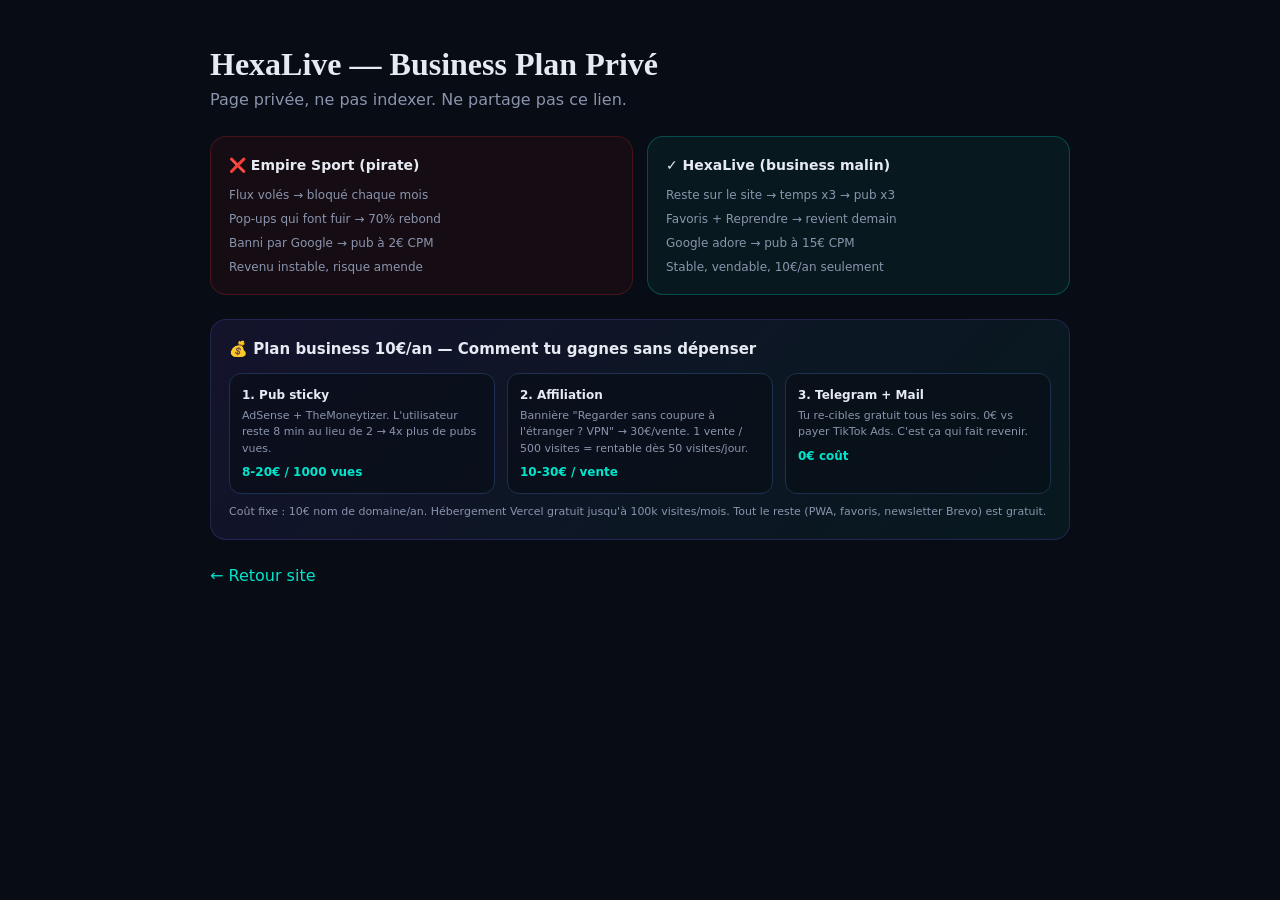
==== admin.html @ fc9fab7d "boost: 40+ chaines (sport/jeunesse/musique) + business plan prive admin.html" ====
<!DOCTYPE html>
<html lang="fr">
<head>
<meta charset="UTF-8">
<meta name="viewport" content="width=device-width, initial-scale=1.0">
<title>HexaLive — Admin Privé</title>
<link rel="stylesheet" href="style.css">
<style>body{padding:40px 20px;max-width:900px;margin:auto;background:#080C14;color:#E6EAF2}</style>
</head>
<body>
<h1 style="font-family:Space Grotesk">HexaLive — Business Plan Privé</h1>
<p style="color:#8A94AD">Page privée, ne pas indexer. Ne partage pas ce lien.</p>
<div class="legal-grid" style="margin:24px 0">
  <div class="legal-card bad">
    <h3>❌ Empire Sport (pirate)</h3>
    <ul>
      <li>Flux volés → bloqué chaque mois</li>
      <li>Pop-ups qui font fuir → 70% rebond</li>
      <li>Banni par Google → pub à 2€ CPM</li>
      <li>Revenu instable, risque amende</li>
    </ul>
  </div>
  <div class="legal-card good">
    <h3>✓ HexaLive (business malin)</h3>
    <ul>
      <li>Reste sur le site → temps x3 → pub x3</li>
      <li>Favoris + Reprendre → revient demain</li>
      <li>Google adore → pub à 15€ CPM</li>
      <li>Stable, vendable, 10€/an seulement</li>
    </ul>
  </div>
</div>
<div class="monet-box">
  <h3>💰 Plan business 10€/an — Comment tu gagnes sans dépenser</h3>
  <div class="monet-grid">
    <div><strong>1. Pub sticky</strong><span>AdSense + TheMoneytizer. L'utilisateur reste 8 min au lieu de 2 → 4x plus de pubs vues.</span><b>8-20€ / 1000 vues</b></div>
    <div><strong>2. Affiliation</strong><span>Bannière "Regarder sans coupure à l'étranger ? VPN" → 30€/vente. 1 vente / 500 visites = rentable dès 50 visites/jour.</span><b>10-30€ / vente</b></div>
    <div><strong>3. Telegram + Mail</strong><span>Tu re-cibles gratuit tous les soirs. 0€ vs payer TikTok Ads. C'est ça qui fait revenir.</span><b>0€ coût</b></div>
  </div>
  <p class="muted">Coût fixe : 10€ nom de domaine/an. Hébergement Vercel gratuit jusqu'à 100k visites/mois. Tout le reste (PWA, favoris, newsletter Brevo) est gratuit.</p>
</div>
<p style="margin-top:24px"><a href="index.html" style="color:#00E5CC">← Retour site</a></p>
</body>
</html>
---- style.css ----
:root{
  --bg:#080C14;
  --card:#111A2E;
  --card2:#16233F;
  --border:#1E3050;
  --text:#E6EAF2;
  --muted:#8A94AD;
  --cyan:#00E5CC;
  --violet:#7C5CFF;
  --gold:#F59E0B;
}
*{box-sizing:border-box;margin:0;padding:0}
body{font-family:'Inter',system-ui,sans-serif;background:var(--bg);color:var(--text);line-height:1.5;overflow-x:hidden}
a{color:inherit;text-decoration:none}
.container{max-width:1280px;margin:0 auto;padding:0 24px}
.pub-top,.pub-side,.pub-infeed,.pub-modal{
  border:1px dashed #2A3A5A;background:rgba(255,255,255,0.03);color:#5A6A90;
  display:flex;align-items:center;justify-content:center;font-size:12px;letter-spacing:0.06em;text-transform:uppercase;gap:12px
}
.pub-top{height:56px;background:#0A1225;border-left:0;border-right:0;justify-content:center}
.pub-top-cta{background:var(--cyan);color:#02141A;padding:4px 10px;border-radius:999px;font-size:11px;font-weight:800;letter-spacing:0}
.pub-side{height:90px;border-radius:12px;margin-top:12px;flex-direction:column}
.pub-side small{font-size:10px;letter-spacing:0;text-transform:none;color:#6B7A9A}
.pub-infeed{height:90px;border-radius:12px;margin:28px 0}
.pub-modal{height:64px;border-radius:10px;margin-top:14px}
/* WATCH BAR sticky */
.watch-bar{position:sticky;top:0;z-index:60;background:linear-gradient(135deg,#0EA5E9,#00E5CC);color:#02141A;padding:10px 0;box-shadow:0 8px 24px rgba(0,0,0,0.3);animation:slideDown 0.3s ease}
@keyframes slideDown{from{transform:translateY(-100%)}to{transform:translateY(0)}}
.watch-bar-inner{display:flex;align-items:center;justify-content:space-between;gap:12px;flex-wrap:wrap}
.watch-left{display:flex;align-items:center;gap:10px;font-size:13px;font-weight:600;flex-wrap:wrap}
.watch-left .live-badge.small{background:#FF2E2E;color:white;padding:3px 8px;font-size:10px}
.watch-sub{font-weight:500;opacity:0.85;font-size:11px}
.watch-actions{display:flex;align-items:center;gap:8px}
.watch-actions .btn-primary.small{padding:7px 14px;font-size:12px}
.watch-actions .btn-small{background:rgba(2,20,26,0.12);border-color:rgba(2,20,26,0.2);color:#02141A}
.watch-close{background:rgba(2,20,26,0.12);border:0;width:28px;height:28px;border-radius:50%;cursor:pointer;font-weight:700}
/* HEADER */
.header{position:sticky;top:0;z-index:50;background:rgba(8,12,20,0.92);backdrop-filter:blur(16px);border-bottom:1px solid var(--border)}
.header-inner{display:flex;align-items:center;justify-content:space-between;height:64px;gap:14px}
.logo{display:flex;align-items:center;gap:12px;flex-shrink:0}
.logo-icon{width:44px;height:44px;background:rgba(0,229,204,0.1);border:1px solid rgba(0,229,204,0.25);border-radius:12px;display:flex;align-items:center;justify-content:center}
.logo-text{font-family:'Space Grotesk',sans-serif;font-weight:700;font-size:18px;letter-spacing:0.08em}
.logo-text span{color:var(--cyan)}
.logo-sub{font-size:9px;letter-spacing:0.18em;color:var(--cyan);font-weight:600;margin-top:-2px}
.search-wrap{position:relative;flex:1;max-width:380px}
.search-wrap input{width:100%;background:rgba(255,255,255,0.06);border:1px solid var(--border);border-radius:999px;padding:9px 36px 9px 14px;color:var(--text);font-size:13px;outline:none}
.search-wrap input:focus{border-color:var(--cyan);background:rgba(255,255,255,0.08)}
.search-icon{position:absolute;right:12px;top:50%;transform:translateY(-50%);color:var(--muted)}
.search-wrap.mobile{max-width:none;margin-top:10px}
.nav{display:flex;gap:22px;font-size:14px;font-weight:500;color:var(--muted);flex-shrink:0}
.nav a.active,.nav a:hover{color:var(--text)}
.header-actions{display:flex;gap:10px;align-items:center;flex-shrink:0}
.btn-primary{background:linear-gradient(135deg,var(--cyan),#0EA5E9);color:#02141A;border:0;padding:9px 18px;border-radius:999px;font-weight:700;font-size:13px;cursor:pointer;transition:0.2s}
.btn-primary:hover{transform:translateY(-1px);box-shadow:0 8px 24px rgba(0,229,204,0.25)}
.btn-primary.large{padding:14px 26px;font-size:15px}
.btn-ghost{background:rgba(255,255,255,0.06);border:1px solid var(--border);color:var(--text);padding:9px 18px;border-radius:999px;font-weight:600;font-size:13px;cursor:pointer}
.btn-ghost.large{padding:14px 22px}
.btn-small{background:rgba(124,92,255,0.15);border:1px solid rgba(124,92,255,0.3);color:#C4B5FD;padding:7px 14px;border-radius:999px;font-weight:600;font-size:12px;cursor:pointer}
.btn-heart{background:rgba(255,255,255,0.06);border:1px solid var(--border);width:36px;height:36px;border-radius:50%;cursor:pointer;font-size:16px;display:flex;align-items:center;justify-content:center;transition:0.2s}
.btn-heart.active{background:rgba(255,46,46,0.15);border-color:#FF2E2E;color:#FF2E2E}
.burger{display:none;background:none;border:0;color:var(--text);font-size:22px}
.mobile-nav{display:none;flex-direction:column;padding:12px 24px;gap:10px;border-top:1px solid var(--border);background:var(--bg)}
.mobile-nav.open{display:flex}
/* HERO */
.hero{padding:28px 0 20px;background:radial-gradient(800px 400px at 70% 0%, rgba(124,92,255,0.18), transparent), radial-gradient(600px 300px at 10% 10%, rgba(0,229,204,0.12), transparent)}
.hero-grid{display:grid;grid-template-columns:1.08fr 0.92fr;gap:32px;align-items:start}
.badge-hero{display:inline-flex;align-items:center;gap:8px;background:rgba(0,229,204,0.08);border:1px solid rgba(0,229,204,0.2);color:var(--cyan);font-size:11px;font-weight:700;letter-spacing:0.06em;padding:7px 12px;border-radius:999px;margin-bottom:16px}
.dot{width:8px;height:8px;background:#00E5CC;border-radius:50%;box-shadow:0 0 10px #00E5CC;animation:pulse 1.6s infinite}
@keyframes pulse{0%,100%{opacity:1}50%{opacity:0.5}}
.hero-text h1{font-family:'Space Grotesk',sans-serif;font-size:48px;line-height:0.95;font-weight:700;letter-spacing:-0.03em}
.gradient{background:linear-gradient(135deg,var(--cyan),var(--violet));-webkit-background-clip:text;-webkit-text-fill-color:transparent}
.hero-text p{color:var(--muted);font-size:15px;margin:14px 0 18px;max-width:520px}
.hero-cta{display:flex;gap:10px;flex-wrap:wrap}
.trust{display:flex;gap:14px;flex-wrap:wrap;margin-top:16px;font-size:11px;color:#6B7A9A;font-weight:600}
.social-proof{display:flex;align-items:center;gap:10px;margin-top:14px;background:rgba(255,255,255,0.04);border:1px solid var(--border);padding:8px 12px;border-radius:999px;font-size:12px;color:var(--muted);width:fit-content}
.avatars{display:flex;gap:-4px}
.avatars span{width:22px;height:22px;border-radius:50%;background:linear-gradient(135deg,var(--cyan),var(--violet));border:2px solid var(--bg);display:inline-flex;margin-left:-6px}
.avatars span:first-child{margin-left:0}
.player-card{background:var(--card);border:1px solid var(--border);border-radius:20px;overflow:hidden;box-shadow:0 20px 60px rgba(0,0,0,0.5);position:sticky;top:76px}
.player-top{display:flex;justify-content:space-between;align-items:center;padding:12px 14px;background:rgba(255,255,255,0.02);border-bottom:1px solid var(--border);font-size:12px;gap:8px}
.live-badge{background:#FF2E2E;color:white;padding:4px 10px;border-radius:999px;font-weight:800;font-size:11px;letter-spacing:0.06em;flex-shrink:0}
.player-channel{color:var(--muted);font-weight:600;flex:1;white-space:nowrap;overflow:hidden;text-overflow:ellipsis}
.player-screen{aspect-ratio:16/9;background:#05080F;display:flex;align-items:center;justify-content:center;position:relative;overflow:hidden}
.player-screen::after{content:"";position:absolute;inset:0;background:radial-gradient(400px 200px at 50% 30%, rgba(0,229,204,0.10), transparent);pointer-events:none}
.player-placeholder{text-align:center;z-index:1;padding:18px}
.play-icon{width:64px;height:64px;background:var(--cyan);color:#02141A;border-radius:50%;display:flex;align-items:center;justify-content:center;font-size:22px;margin:0 auto 12px;box-shadow:0 10px 30px rgba(0,229,204,0.35)}
.player-placeholder p{font-weight:700;font-size:14px}
.player-placeholder small{color:var(--muted);font-size:11px;display:block;margin-top:6px;max-width:320px}
#heroIframe{width:100%;height:100%;border:0;position:absolute;inset:0}
.player-controls{display:flex;justify-content:space-between;padding:10px 14px;font-size:11px;color:var(--muted);border-top:1px solid var(--border)}
.pub-label{color:var(--gold)}
.player-actions{display:flex;align-items:center;justify-content:space-between;padding:10px 14px;border-top:1px solid var(--border);background:rgba(255,255,255,0.015)}
.viewer-count{font-size:12px;color:var(--muted);font-weight:600}
.stats-bar{border-top:1px solid var(--border);border-bottom:1px solid var(--border);background:rgba(255,255,255,0.015)}
.stats-inner{display:grid;grid-template-columns:repeat(4,1fr);gap:16px;padding:16px 0;text-align:center}
.stats-inner strong{display:block;font-size:20px;font-family:'Space Grotesk',sans-serif}
.stats-inner span{font-size:11px;color:var(--muted);letter-spacing:0.08em;text-transform:uppercase;font-weight:600}
.section{padding:28px 0}
.section-head{display:flex;align-items:center;justify-content:space-between;gap:16px;flex-wrap:wrap;margin-bottom:16px}
.section-head h2{font-family:'Space Grotesk',sans-serif;font-size:22px}
.highlight-section{background:linear-gradient(135deg, rgba(124,92,255,0.08), rgba(0,229,204,0.05));border:1px solid rgba(124,92,255,0.15);border-radius:16px;padding:18px;margin:12px 0}
.badge-live{background:var(--gold);color:#1A0F00;padding:4px 10px;border-radius:999px;font-size:11px;font-weight:800}
.link{color:var(--cyan);font-weight:600;font-size:13px;cursor:pointer;background:none;border:0}
.section-desc{color:var(--muted);font-size:13px;margin-bottom:14px}
.filters{display:flex;gap:8px;flex-wrap:wrap}
.filter{background:rgba(255,255,255,0.06);border:1px solid var(--border);color:var(--muted);padding:7px 14px;border-radius:999px;font-size:13px;font-weight:600;cursor:pointer}
.filter.active{background:var(--text);color:var(--bg);border-color:var(--text)}
.grid-channels{display:grid;grid-template-columns:repeat(auto-fill,minmax(164px,1fr));gap:12px}
.channel-card{background:var(--card);border:1px solid var(--border);border-radius:16px;padding:12px;cursor:pointer;transition:0.18s;position:relative;overflow:hidden}
.channel-card:hover{transform:translateY(-3px);border-color:rgba(0,229,204,0.4);box-shadow:0 12px 32px rgba(0,0,0,0.4)}
.channel-card::before{content:"";position:absolute;top:0;left:0;right:0;height:3px;background:linear-gradient(90deg,var(--cyan),var(--violet));opacity:0;transition:0.2s}
.channel-card:hover::before{opacity:1}
.ch-logo{width:100%;height:62px;background:rgba(255,255,255,0.04);border:1px solid var(--border);border-radius:12px;display:flex;align-items:center;justify-content:center;font-weight:800;letter-spacing:0.06em;font-size:16px;position:relative}
.ch-heart{position:absolute;top:6px;right:6px;width:26px;height:26px;background:rgba(8,12,20,0.85);border:1px solid var(--border);border-radius:50%;display:flex;align-items:center;justify-content:center;font-size:12px;cursor:pointer;z-index:2}
.ch-heart.active{color:#FF2E2E;border-color:#FF2E2E;background:rgba(255,46,46,0.15)}
.ch-name{font-weight:700;font-size:13px;margin:8px 0 2px}
.ch-meta{font-size:11px;color:var(--muted);white-space:nowrap;overflow:hidden;text-overflow:ellipsis}
.ch-live{position:absolute;top:8px;left:8px;background:#FF2E2E;color:white;font-size:8px;font-weight:800;padding:3px 6px;border-radius:999px;letter-spacing:0.06em;z-index:1}
.ch-viewers{font-size:10px;color:#6B7A9A;margin-top:4px}
.row-section{padding:18px 0}
.row-head{display:flex;align-items:center;justify-content:space-between;margin-bottom:12px}
.row-head h3{font-family:'Space Grotesk',sans-serif;font-size:16px}
.muted-small{font-size:11px;color:var(--muted)}
.h-scroll{display:flex;gap:12px;overflow-x:auto;padding-bottom:6px;scrollbar-width:thin}
.h-scroll::-webkit-scrollbar{height:6px}
.h-scroll::-webkit-scrollbar-thumb{background:var(--border);border-radius:999px}
.mini-card{min-width:180px;background:var(--card);border:1px solid var(--border);border-radius:14px;padding:10px;cursor:pointer;flex-shrink:0}
.mini-card .ch-logo{height:52px;font-size:14px}
.grid-tonight{display:grid;grid-template-columns:repeat(auto-fill,minmax(220px,1fr));gap:12px}
.tonight-card{background:var(--card);border:1px solid var(--border);border-radius:14px;overflow:hidden;cursor:pointer;transition:0.2s}
.tonight-card:hover{border-color:var(--cyan)}
.tonight-thumb{height:96px;background:linear-gradient(135deg,#0f172a,#1e293b);display:flex;align-items:center;justify-content:center;position:relative}
.tonight-thumb span{font-weight:800;letter-spacing:0.08em}
.tonight-badge{position:absolute;top:8px;left:8px;background:var(--gold);color:#1A0F00;font-size:10px;font-weight:800;padding:3px 7px;border-radius:999px}
.tonight-info{padding:10px}
.tonight-info h4{font-size:13px}
.tonight-info p{font-size:11px;color:var(--muted)}
.cta-retention{margin:20px 0}
.cta-box{background:linear-gradient(135deg, rgba(124,92,255,0.12), rgba(0,229,204,0.08));border:1px solid rgba(124,92,255,0.25);border-radius:16px;padding:20px;display:grid;grid-template-columns:1.2fr 0.8fr;gap:20px}
.cta-box h3{font-size:16px}
.cta-box p{font-size:13px;color:var(--muted);margin:6px 0 10px}
.cta-box ul{list-style:none;font-size:12px;color:var(--muted);display:flex;flex-direction:column;gap:4px}
.cta-form{display:flex;flex-direction:column;gap:8px}
.cta-form input{background:rgba(8,12,20,0.7);border:1px solid var(--border);border-radius:10px;padding:11px 12px;color:var(--text);font-size:13px}
.grid-replay{display:grid;grid-template-columns:repeat(auto-fill,minmax(230px,1fr));gap:12px}
.replay-card{background:var(--card);border:1px solid var(--border);border-radius:16px;overflow:hidden}
.replay-thumb{height:130px;display:flex;align-items:center;justify-content:center;font-weight:800;letter-spacing:0.12em;color:white;font-size:17px}
.replay-info{padding:12px}
.replay-info h4{font-size:14px}
.replay-info p{font-size:12px;color:var(--muted);margin:4px 0 10px}
.legal-section{margin-top:10px}
.legal-grid{display:grid;grid-template-columns:1fr 1fr;gap:14px}
.legal-card{border-radius:16px;padding:18px;border:1px solid var(--border)}
.legal-card.bad{background:rgba(255,46,46,0.06);border-color:rgba(255,46,46,0.2)}
.legal-card.good{background:rgba(0,229,204,0.06);border-color:rgba(0,229,204,0.25)}
.legal-card h3{font-size:14px;margin-bottom:10px}
.legal-card ul{list-style:none;display:flex;flex-direction:column;gap:6px;font-size:12px;color:var(--muted)}
.monet-box{margin-top:16px;background:linear-gradient(135deg, rgba(124,92,255,0.10), rgba(0,229,204,0.06));border:1px solid rgba(124,92,255,0.20);border-radius:16px;padding:18px}
.monet-box h3{font-size:15px;margin-bottom:12px}
.monet-grid{display:grid;grid-template-columns:repeat(3,1fr);gap:12px}
.monet-grid div{background:rgba(8,12,20,0.6);border:1px solid var(--border);border-radius:12px;padding:12px}
.monet-grid strong{display:block;font-size:12px;margin-bottom:4px}
.monet-grid span{font-size:11px;color:var(--muted);display:block}
.monet-grid b{display:block;margin-top:6px;color:var(--cyan);font-size:12px}
.muted{font-size:11px;color:var(--muted);margin-top:10px}
.footer{border-top:1px solid var(--border);margin-top:24px;padding:24px 0 0;background:rgba(255,255,255,0.01)}
.footer-inner{display:grid;grid-template-columns:1.4fr 0.6fr 0.8fr;gap:20px;padding-bottom:20px}
.footer-inner h4{font-size:13px;margin-bottom:8px}
.footer-inner a{display:block;font-size:12px;color:var(--muted);margin:4px 0}
.footer-inner p{font-size:12px;color:var(--muted)}
.copyright{text-align:center;padding:12px;font-size:11px;color:#5A6A90;border-top:1px solid var(--border)}
.modal{position:fixed;inset:0;background:rgba(3,6,12,0.78);backdrop-filter:blur(8px);display:none;align-items:center;justify-content:center;z-index:100;padding:16px}
.modal.open{display:flex}
.modal-content{background:var(--card);border:1px solid var(--border);border-radius:20px;max-width:760px;width:100%;padding:18px;position:relative;max-height:90vh;overflow:auto}
.modal-close{position:absolute;top:12px;right:12px;background:rgba(255,255,255,0.08);border:1px solid var(--border);width:32px;height:32px;border-radius:50%;color:var(--text);cursor:pointer}
.modal-head{display:flex;align-items:center;gap:10px;margin-bottom:12px;flex-wrap:wrap}
.modal-head h3{font-family:'Space Grotesk',sans-serif;font-size:18px}
.modal-player{aspect-ratio:16/9;background:#05080F;border-radius:14px;border:1px solid var(--border);display:flex;align-items:center;justify-content:center;overflow:hidden;position:relative}
.modal-player iframe{width:100%;height:100%;border:0}
.modal-placeholder{text-align:center;padding:16px}
.modal-actions{display:flex;gap:10px;margin-top:12px;flex-wrap:wrap}
.modal-legal{font-size:11px;color:var(--muted);margin-top:10px;line-height:1.4}
.toast{position:fixed;bottom:20px;left:50%;transform:translateX(-50%) translateY(80px);background:var(--text);color:var(--bg);padding:10px 16px;border-radius:999px;font-weight:600;font-size:13px;opacity:0;transition:0.3s;z-index:200;pointer-events:none}
.toast.show{transform:translateX(-50%) translateY(0);opacity:1}
@media(max-width:900px){
  .hero-grid{grid-template-columns:1fr}
  .hero-text h1{font-size:38px}
  .nav,.header-actions .btn-ghost,.search-wrap{display:none}
  .burger{display:block}
  .cta-box{grid-template-columns:1fr}
  .legal-grid,.monet-grid,.footer-inner{grid-template-columns:1fr}
  .stats-inner{grid-template-columns:repeat(2,1fr)}
  .player-card{position:relative;top:0}
}
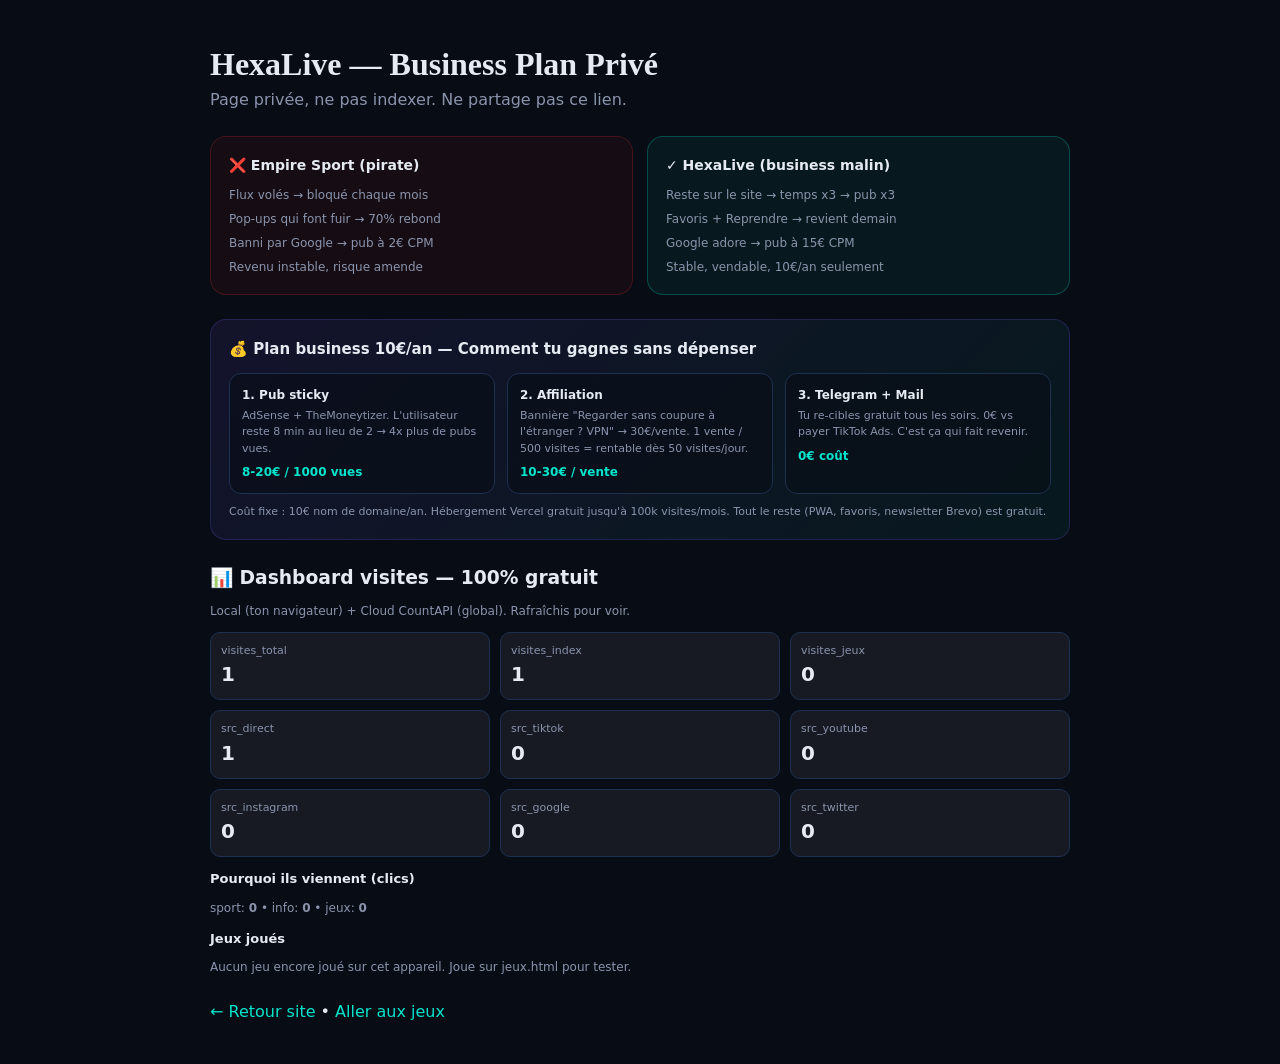
==== commit bd0ee2a7: "fix: quiz rejouer + analytics gratuit (visites/src/jeux) + dashboard admin + why poll" ====
--- a/admin.html
+++ b/admin.html
@@ -39,6 +39,39 @@
   </div>
   <p class="muted">Coût fixe : 10€ nom de domaine/an. Hébergement Vercel gratuit jusqu'à 100k visites/mois. Tout le reste (PWA, favoris, newsletter Brevo) est gratuit.</p>
 </div>
-<p style="margin-top:24px"><a href="index.html" style="color:#00E5CC">← Retour site</a></p>
+<div class="game-card" style="margin-top:24px">
+  <h3>📊 Dashboard visites — 100% gratuit</h3>
+  <p class="muted" style="font-size:12px">Local (ton navigateur) + Cloud CountAPI (global). Rafraîchis pour voir.</p>
+  <div id="adminStats" style="display:grid;grid-template-columns:repeat(3,1fr);gap:10px;margin-top:12px"></div>
+  <div style="margin-top:12px">
+    <h4 style="font-size:13px">Pourquoi ils viennent (clics)</h4>
+    <div id="adminWhy" class="muted" style="font-size:12px"></div>
+  </div>
+  <div style="margin-top:12px">
+    <h4 style="font-size:13px">Jeux joués</h4>
+    <div id="adminGames" class="muted" style="font-size:12px"></div>
+  </div>
+</div>
+<script src="analytics.js"></script>
+<script>
+(function(){
+  const keys=["visites_total","visites_index","visites_jeux","src_direct","src_tiktok","src_youtube","src_instagram","src_google","src_twitter"];
+  const box=document.getElementById("adminStats");
+  box.innerHTML=keys.map(k=>{
+    const v=localStorage.getItem("hexa_stat_"+k)||"0";
+    return `<div style="background:rgba(255,255,255,0.06);border:1px solid #1E3050;border-radius:10px;padding:10px"><div style="font-size:11px;color:#8A94AD">${k}</div><div style="font-size:20px;font-weight:800">${v}</div></div>`;
+  }).join("");
+  const why=["why_sport","why_info","why_jeux"];
+  document.getElementById("adminWhy").innerHTML=why.map(k=>{
+    const v=localStorage.getItem("hexa_stat_ev_"+k)||"0";
+    return `${k.replace("why_","")}: <b>${v}</b>`;
+  }).join(" • ");
+  const games=["ev_quiz_correct","ev_quiz_wrong","ev_pronos_save","ev_roue_spin","ev_play_lequipe","ev_play_TF1"];
+  // show all ev_*
+  const evs=[]; for(let i=0;i<localStorage.length;i++){ const k=localStorage.key(i); if(k.startsWith("hexa_stat_ev_")) evs.push(`${k.replace("hexa_stat_ev_","")}: <b>${localStorage.getItem(k)}</b>`); }
+  document.getElementById("adminGames").innerHTML=evs.length?evs.join(" • "):"Aucun jeu encore joué sur cet appareil. Joue sur jeux.html pour tester.";
+})();
+</script>
+<p style="margin-top:24px"><a href="index.html" style="color:#00E5CC">← Retour site</a> • <a href="jeux.html" style="color:#00E5CC">Aller aux jeux</a></p>
 </body>
 </html>
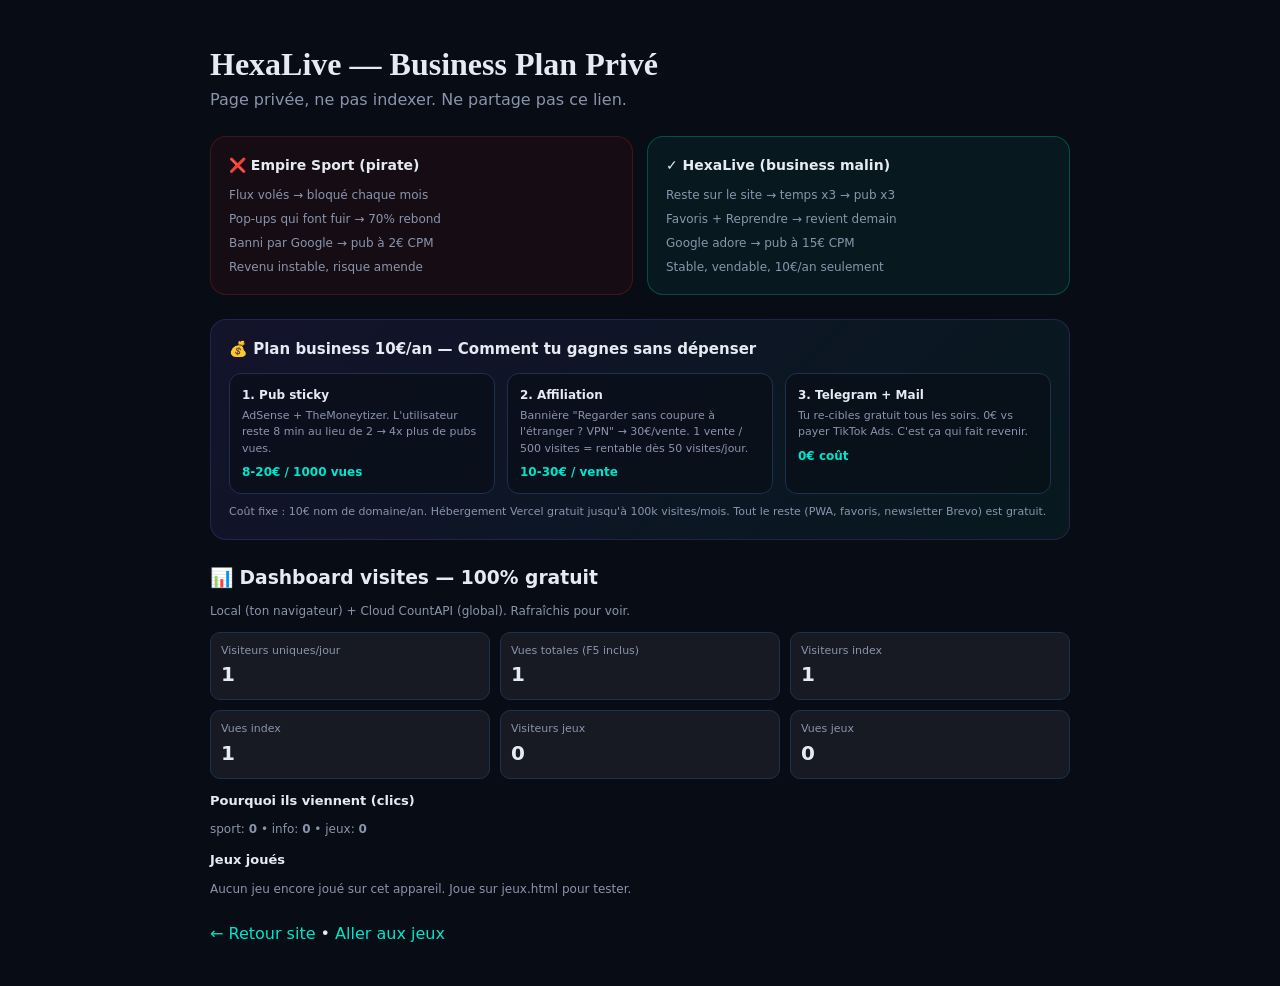
==== commit eb820135: "fix: visites uniques/jour (F5 ne compte plus) + dashboard correct" ====
--- a/admin.html
+++ b/admin.html
@@ -55,11 +55,11 @@
 <script src="analytics.js"></script>
 <script>
 (function(){
-  const keys=["visites_total","visites_index","visites_jeux","src_direct","src_tiktok","src_youtube","src_instagram","src_google","src_twitter"];
+  const items=[["visites_total","Visiteurs uniques/jour"],["vues_total","Vues totales (F5 inclus)"],["visites_index","Visiteurs index"],["vues_index","Vues index"],["visites_jeux","Visiteurs jeux"],["vues_jeux","Vues jeux"]];
   const box=document.getElementById("adminStats");
-  box.innerHTML=keys.map(k=>{
+  box.innerHTML=items.map(([k,label])=>{
     const v=localStorage.getItem("hexa_stat_"+k)||"0";
-    return `<div style="background:rgba(255,255,255,0.06);border:1px solid #1E3050;border-radius:10px;padding:10px"><div style="font-size:11px;color:#8A94AD">${k}</div><div style="font-size:20px;font-weight:800">${v}</div></div>`;
+    return `<div style="background:rgba(255,255,255,0.06);border:1px solid #1E3050;border-radius:10px;padding:10px"><div style="font-size:11px;color:#8A94AD">${label}</div><div style="font-size:20px;font-weight:800">${v}</div></div>`;
   }).join("");
   const why=["why_sport","why_info","why_jeux"];
   document.getElementById("adminWhy").innerHTML=why.map(k=>{
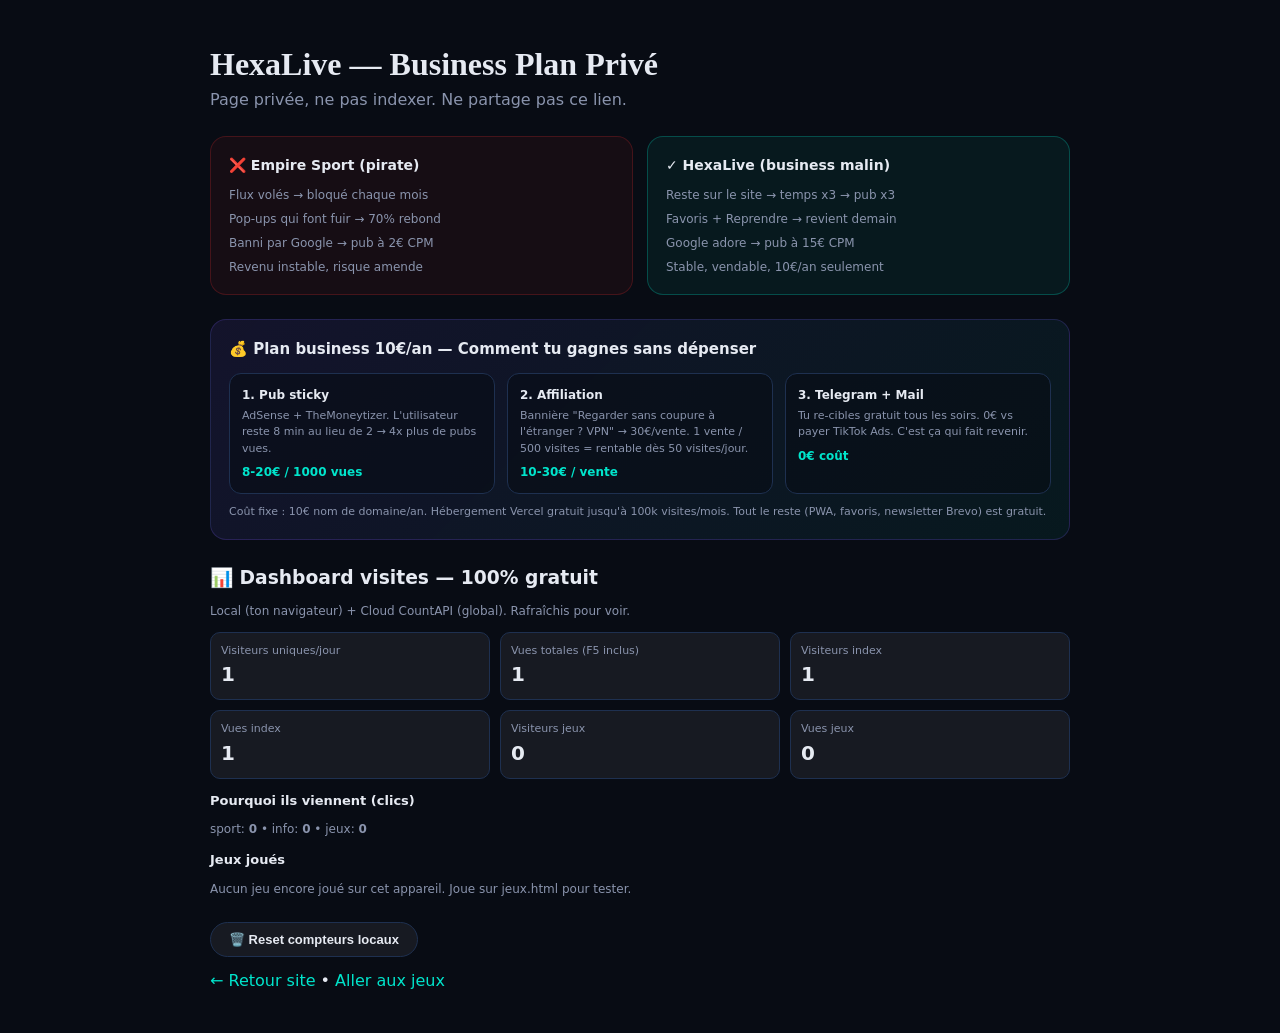
==== commit a8fd3de6: "feat: bouton reset compteurs admin" ====
--- a/admin.html
+++ b/admin.html
@@ -72,6 +72,7 @@
   document.getElementById("adminGames").innerHTML=evs.length?evs.join(" • "):"Aucun jeu encore joué sur cet appareil. Joue sur jeux.html pour tester.";
 })();
 </script>
-<p style="margin-top:24px"><a href="index.html" style="color:#00E5CC">← Retour site</a> • <a href="jeux.html" style="color:#00E5CC">Aller aux jeux</a></p>
+<p style="margin-top:24px"><button class="btn-ghost" onclick="if(confirm('Effacer tous les compteurs locaux ?')){Object.keys(localStorage).forEach(k=>{if(k.startsWith('hexa_')) localStorage.removeItem(k)}); location.reload()}">🗑️ Reset compteurs locaux</button></p>
+<p style="margin-top:12px"><a href="index.html" style="color:#00E5CC">← Retour site</a> • <a href="jeux.html" style="color:#00E5CC">Aller aux jeux</a></p>
 </body>
 </html>
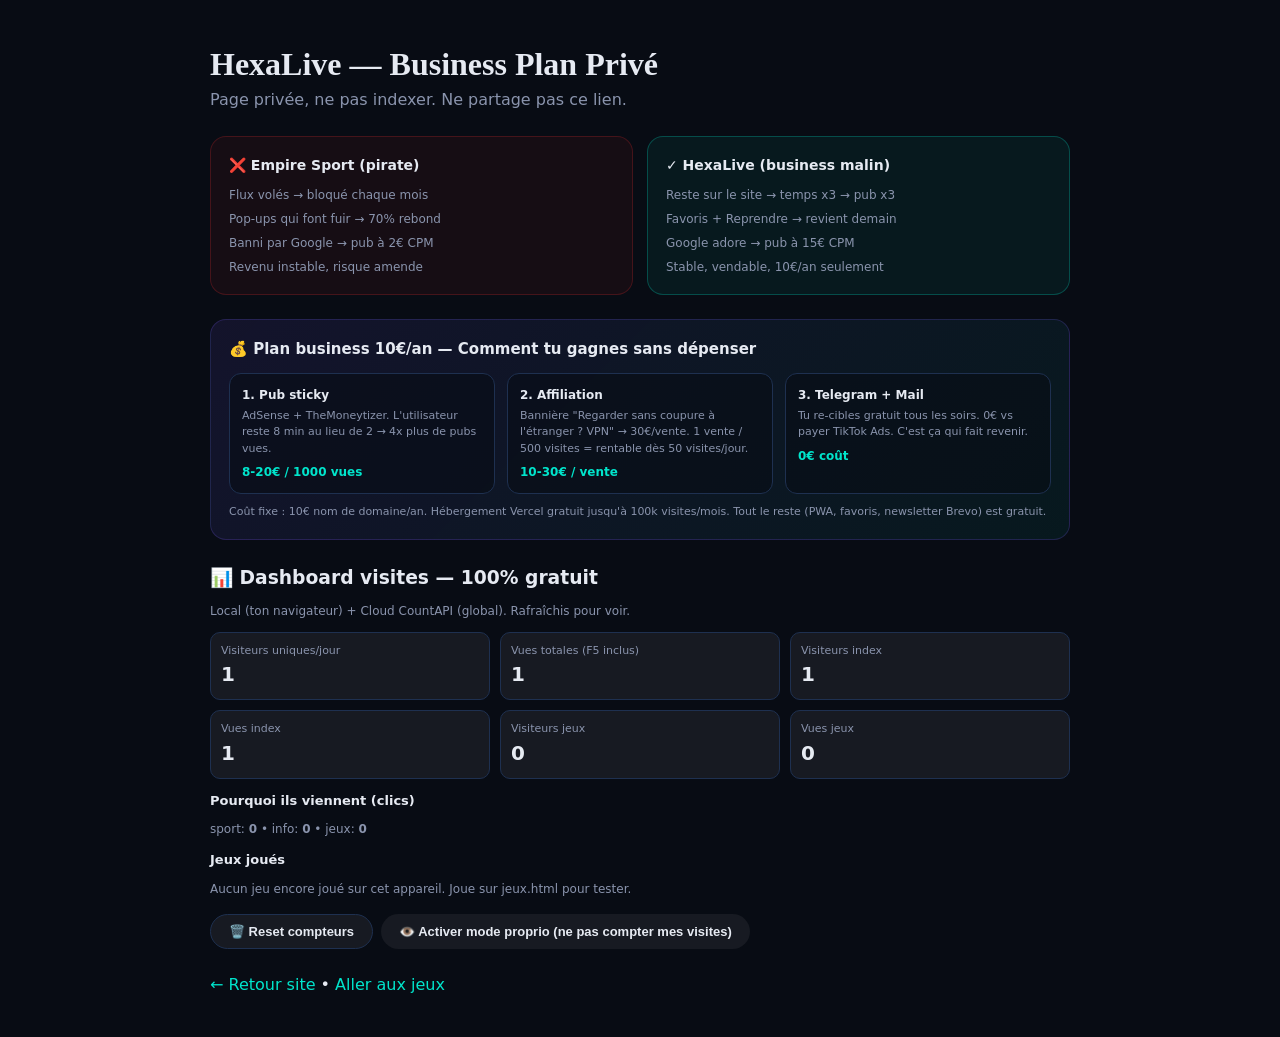
==== commit 0ad991fb: "feat: mode proprio - ne compte plus tes visites (vrais gens seulement)" ====
--- a/admin.html
+++ b/admin.html
@@ -72,7 +72,24 @@
   document.getElementById("adminGames").innerHTML=evs.length?evs.join(" • "):"Aucun jeu encore joué sur cet appareil. Joue sur jeux.html pour tester.";
 })();
 </script>
-<p style="margin-top:24px"><button class="btn-ghost" onclick="if(confirm('Effacer tous les compteurs locaux ?')){Object.keys(localStorage).forEach(k=>{if(k.startsWith('hexa_')) localStorage.removeItem(k)}); location.reload()}">🗑️ Reset compteurs locaux</button></p>
+<div style="margin-top:16px;display:flex;gap:8px;flex-wrap:wrap">
+  <button class="btn-ghost" onclick="if(confirm('Effacer tous les compteurs locaux ?')){Object.keys(localStorage).forEach(k=>{if(k.startsWith('hexa_stat_')||k.startsWith('hexa_last_')||k.startsWith('hexa_events')) localStorage.removeItem(k)}); location.reload()}">🗑️ Reset compteurs</button>
+  <button class="btn-primary" id="ownerBtn" onclick="toggleOwner()"></button>
+</div>
+<script>
+function toggleOwner(){
+  const cur=localStorage.getItem('hexa_is_owner')==='1';
+  if(cur){ localStorage.removeItem('hexa_is_owner'); } else { localStorage.setItem('hexa_is_owner','1'); }
+  updateOwnerBtn(); location.reload();
+}
+function updateOwnerBtn(){
+  const isOwner=localStorage.getItem('hexa_is_owner')==='1';
+  const b=document.getElementById('ownerBtn');
+  if(b){ b.textContent=isOwner?'✅ Mode proprio ON (tes visites non comptées) — cliquer pour désactiver':'👁️ Activer mode proprio (ne pas compter mes visites)'; b.style.background=isOwner?'#00E5CC':'rgba(255,255,255,0.06)'; b.style.color=isOwner?'#02141A':'#E6EAF2'; }
+}
+updateOwnerBtn();
+</script>
+<p style="margin-top:24px">
 <p style="margin-top:12px"><a href="index.html" style="color:#00E5CC">← Retour site</a> • <a href="jeux.html" style="color:#00E5CC">Aller aux jeux</a></p>
 </body>
 </html>
